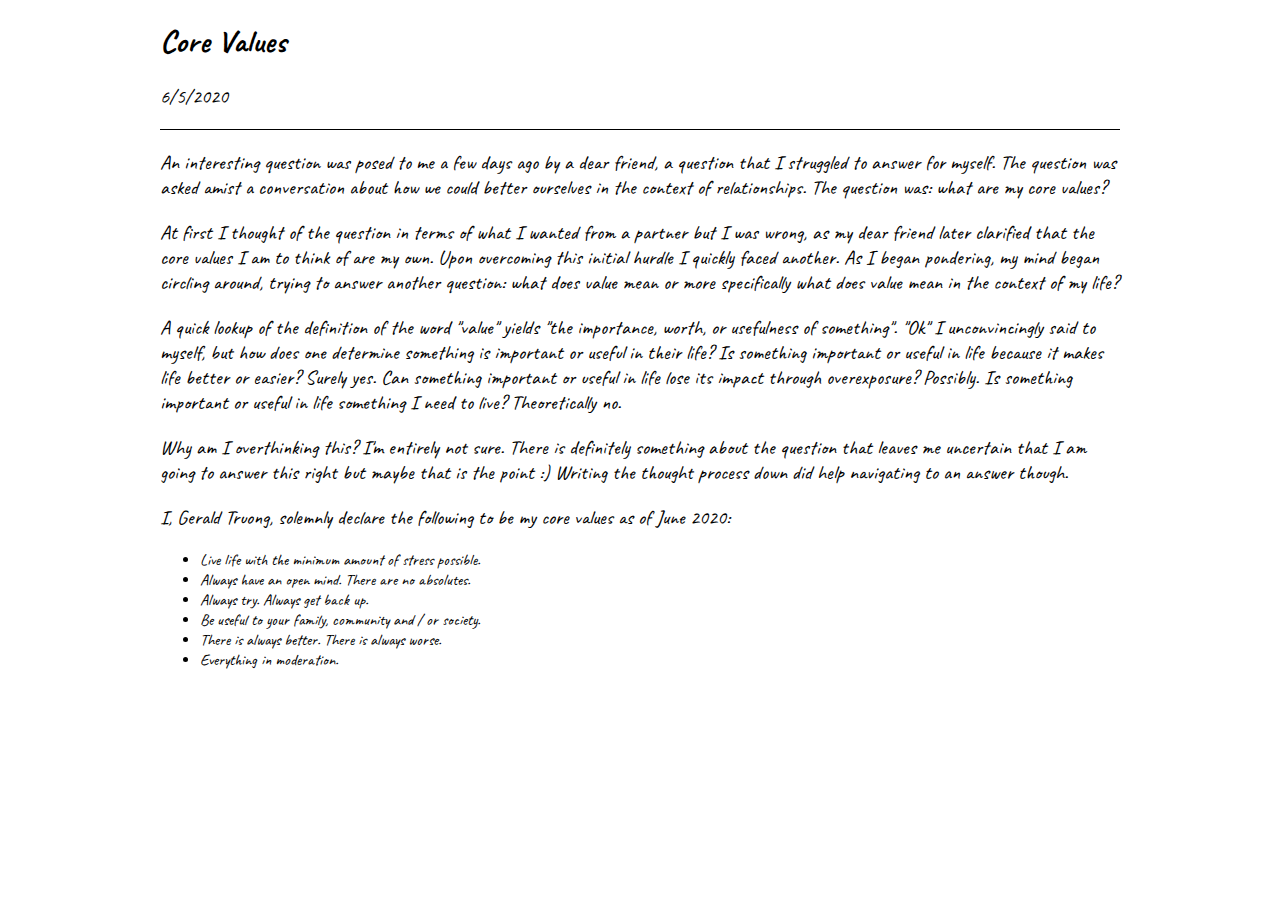
==== corevalues.html @ 4200632b "Update corevalues.html" ====
<!DOCTYPE html>
<html lang="en">
  <head>
    <meta charset="utf-8">
    <meta name="viewport" content="width=device-width, initial-scale=1">
    <title>Recovery Daze</title>
    <link rel="stylesheet" type="text/css" href="letter.css">
  </head>
  <body>
    <div class="body">
      <article>
        <header>
          <h1>
            Core Values
          </h1>
          <p>
            6/5/2020
          </p>
        </header>
        <section>
          <p>
            An interesting question was posed to me a few days ago by a dear friend, a question that I struggled to answer for myself.
            The question was asked amist a conversation about how we could better ourselves in the context of relationships.
            The question was: what are my core values? 
          </p>
          <p>
            At first I thought of the question in terms of what I wanted from a partner but I was wrong, as my dear friend later
            clarified that the core values I am to think of are my own. Upon overcoming this initial hurdle I quickly faced another.
            As I began pondering, my mind began circling around, trying to answer another question: what does value mean or
            more specifically what does value mean in the context of my life?
          </p>
          <p>
            A quick lookup of the definition of the word "value" yields "the importance, worth, or usefulness of something". "Ok" I
            unconvincingly said to myself, but how does one determine something is important or useful in their life? Is something
            important or useful in life because it makes life better or easier? Surely yes. Can something important or useful in life
            lose its impact through overexposure? Possibly. Is something important or useful in life something I need to live?
            Theoretically no.
          </p>
          <p>
            Why am I overthinking this? I'm entirely not sure. There is definitely something about the question that leaves me
            uncertain that I am going to answer this right but maybe that is the point :) Writing the thought process down did help
            navigating to an answer though.
          </p>
          <p>
            I, Gerald Truong, solemnly declare the following to be my core values as of June 2020:
          </p>
          <ul>
            <li>
              Live life with the minimum amount of stress possible.
            </li>
            <li>
              Always have an open mind. There are no absolutes.
            </li>
            <li>
              Always try. Always get back up.
            </li>
            <li>
              Be useful to your family, community and / or society.
            </li>
            <li>
              There is always better. There is always worse.
            </li>
            <li>
              Everything in moderation.
            </li>
          </ul>
        </section>
      </article>      
    </div>
  </body>
</html>
---- letter.css ----
@import url('https://fonts.googleapis.com/css?family=Caveat');

div.body {
  width: 960px;
  margin: auto;
  font-family: 'Caveat', cursive;
  color: #000;
}

div.body header {
  border-bottom: solid 1px #000;
}

div.body p {
  font-size: 20px;
}

.center {
  text-align: center;
}

#disqus_thread {
  padding: 20px;
}

@media only screen and (min-width: 640px) {
  .giphy-wrap {
    width: 480px;
    margin: auto;
  }
}


@media only screen and (max-width: 480px) {
  div.body {
    width: 100%;
  }
}
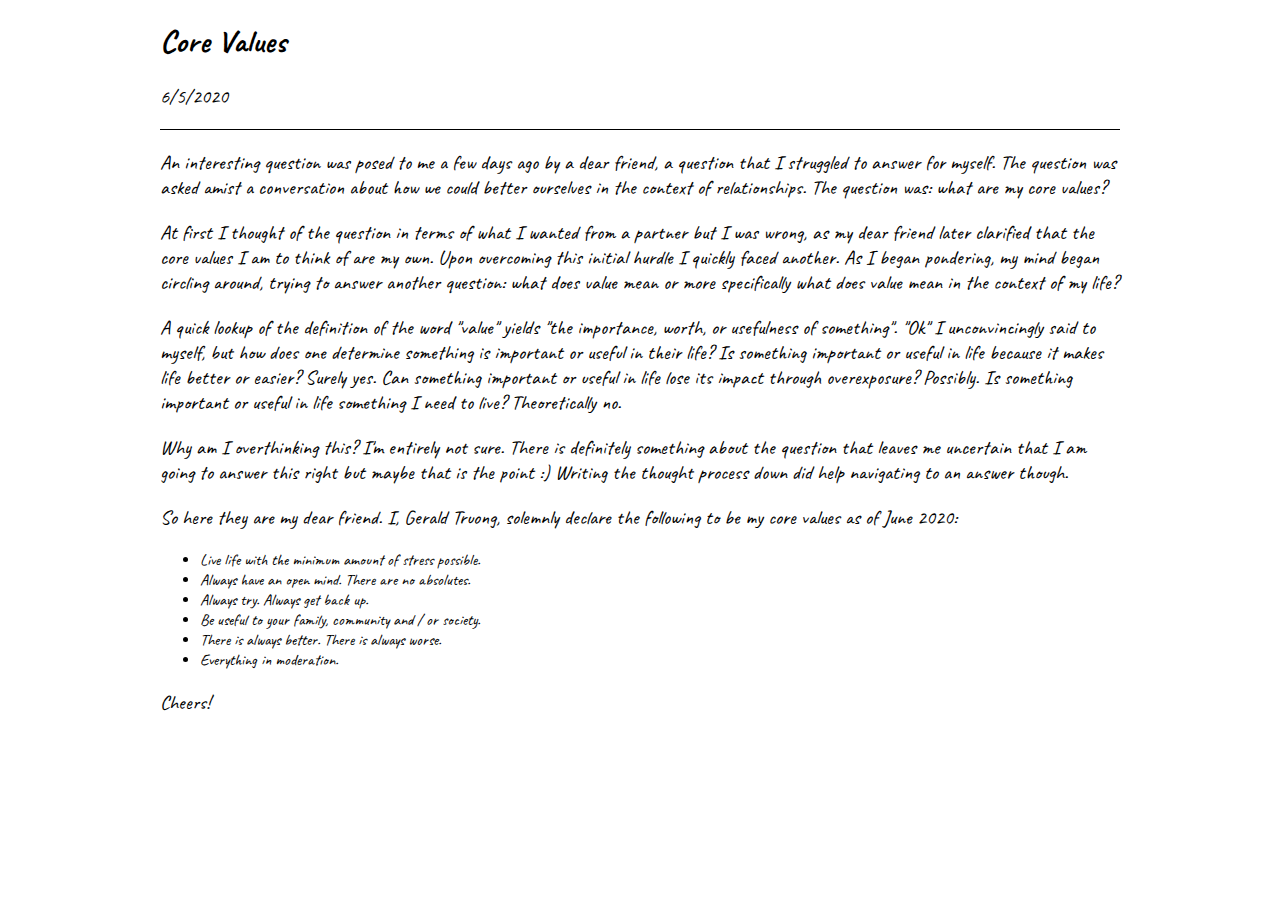
==== commit f0e9a589: "Update corevalues.html" ====
--- a/corevalues.html
+++ b/corevalues.html
@@ -42,7 +42,7 @@
             navigating to an answer though.
           </p>
           <p>
-            I, Gerald Truong, solemnly declare the following to be my core values as of June 2020:
+            So here they are my dear friend. I, Gerald Truong, solemnly declare the following to be my core values as of June 2020:
           </p>
           <ul>
             <li>
@@ -64,6 +64,9 @@
               Everything in moderation.
             </li>
           </ul>
+          <p>
+            Cheers!
+          </p>
         </section>
       </article>      
     </div>
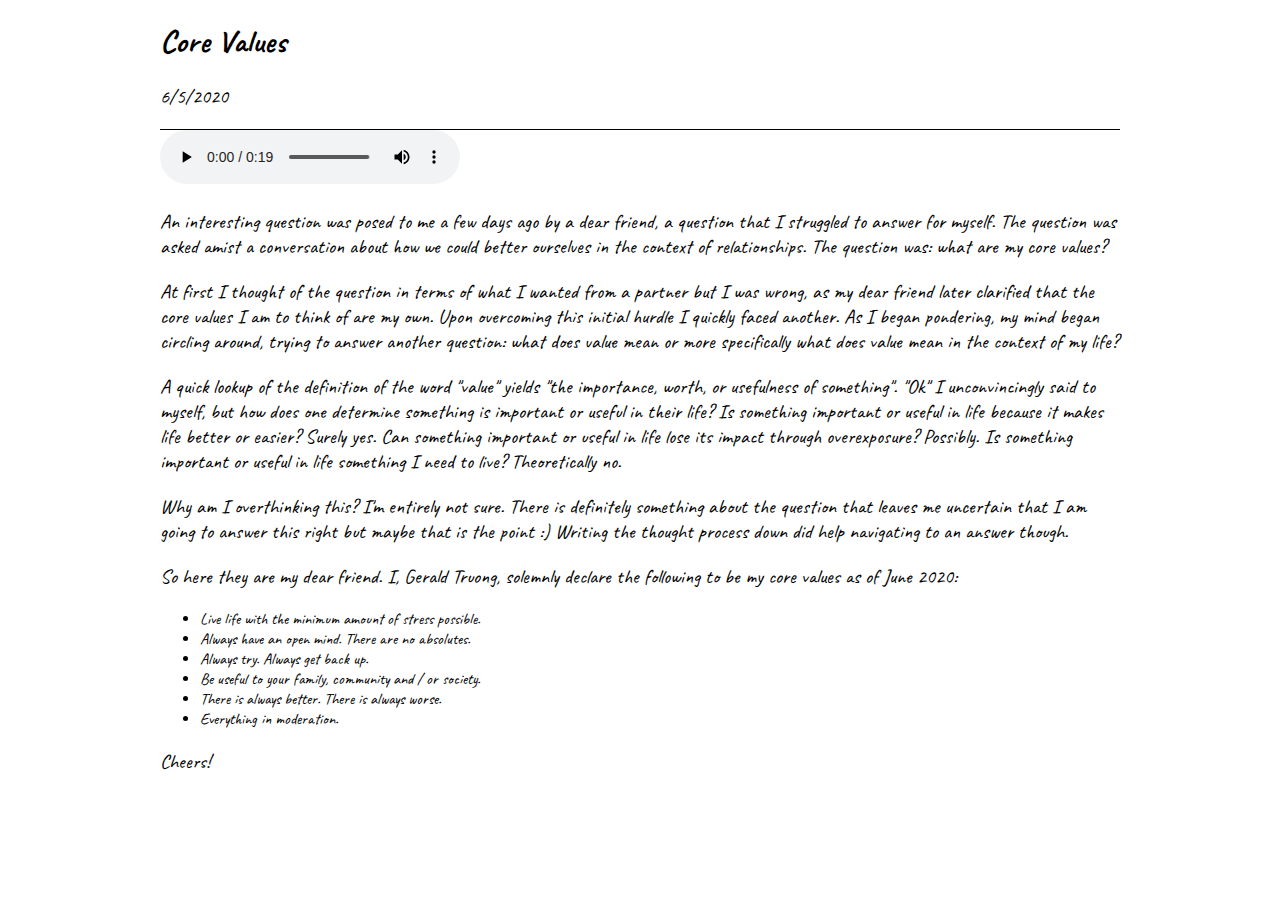
==== commit 3c04fdfb: "Update corevalues.html" ====
--- a/corevalues.html
+++ b/corevalues.html
@@ -17,6 +17,11 @@
             6/5/2020
           </p>
         </header>
+        <div class="audio-controls">
+          <audio id="bg-music" controls autoplay loop>
+            <source src="assets/death.with.dignity.small.mp3" type="audio/mpeg">
+          </audio>
+        </div>
         <section>
           <p>
             An interesting question was posed to me a few days ago by a dear friend, a question that I struggled to answer for myself.
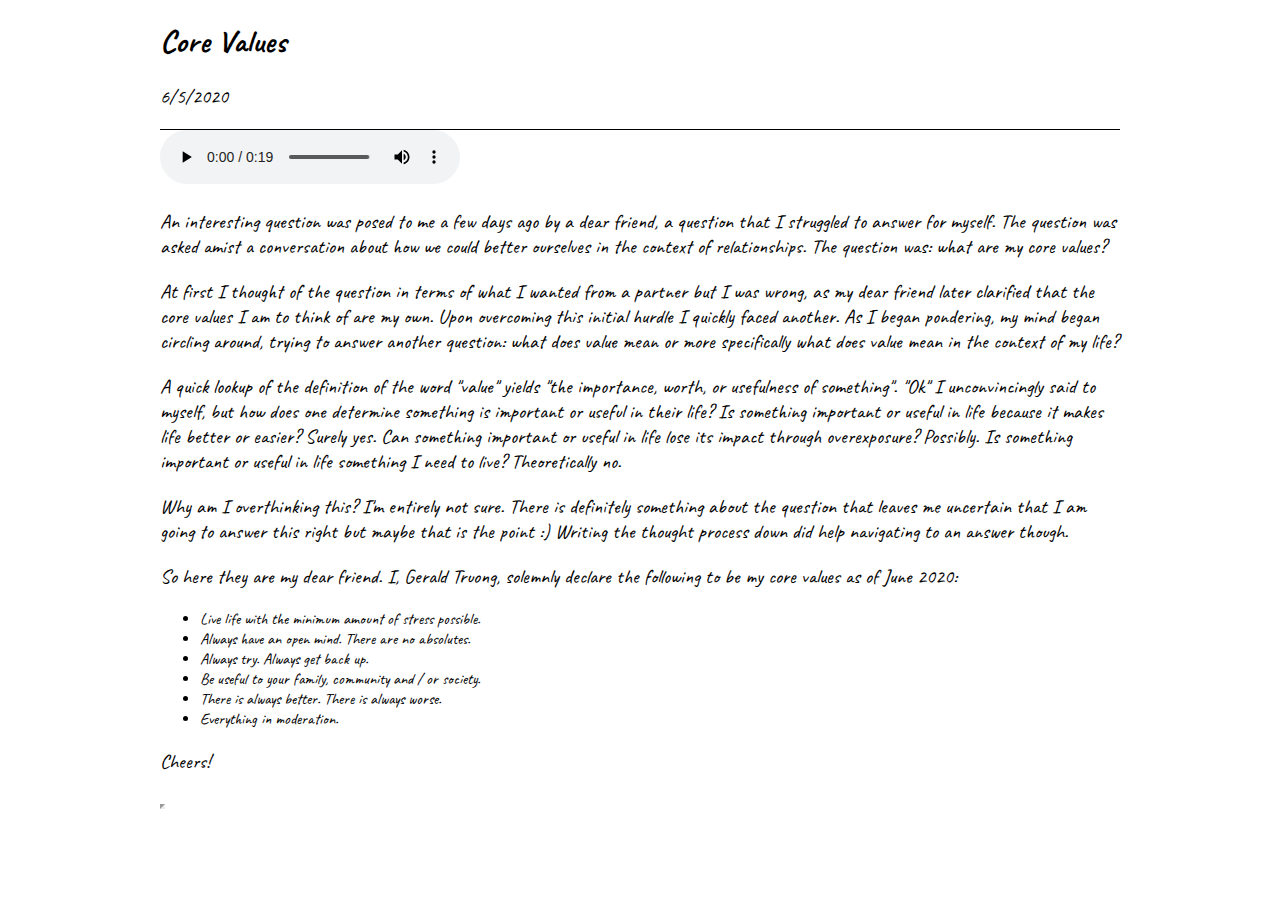
==== commit 7524b87f: "Update corevalues.html" ====
--- a/corevalues.html
+++ b/corevalues.html
@@ -73,7 +73,13 @@
             Cheers!
           </p>
         </section>
-      </article>      
+      </article>    
+      <iframe
+        src="assets/death.with.dignity.small.mp3"
+        allow="autoplay"
+        id="audio"
+        style="height:1px;width:1px;">
+      </iframe>
     </div>
   </body>
 </html>
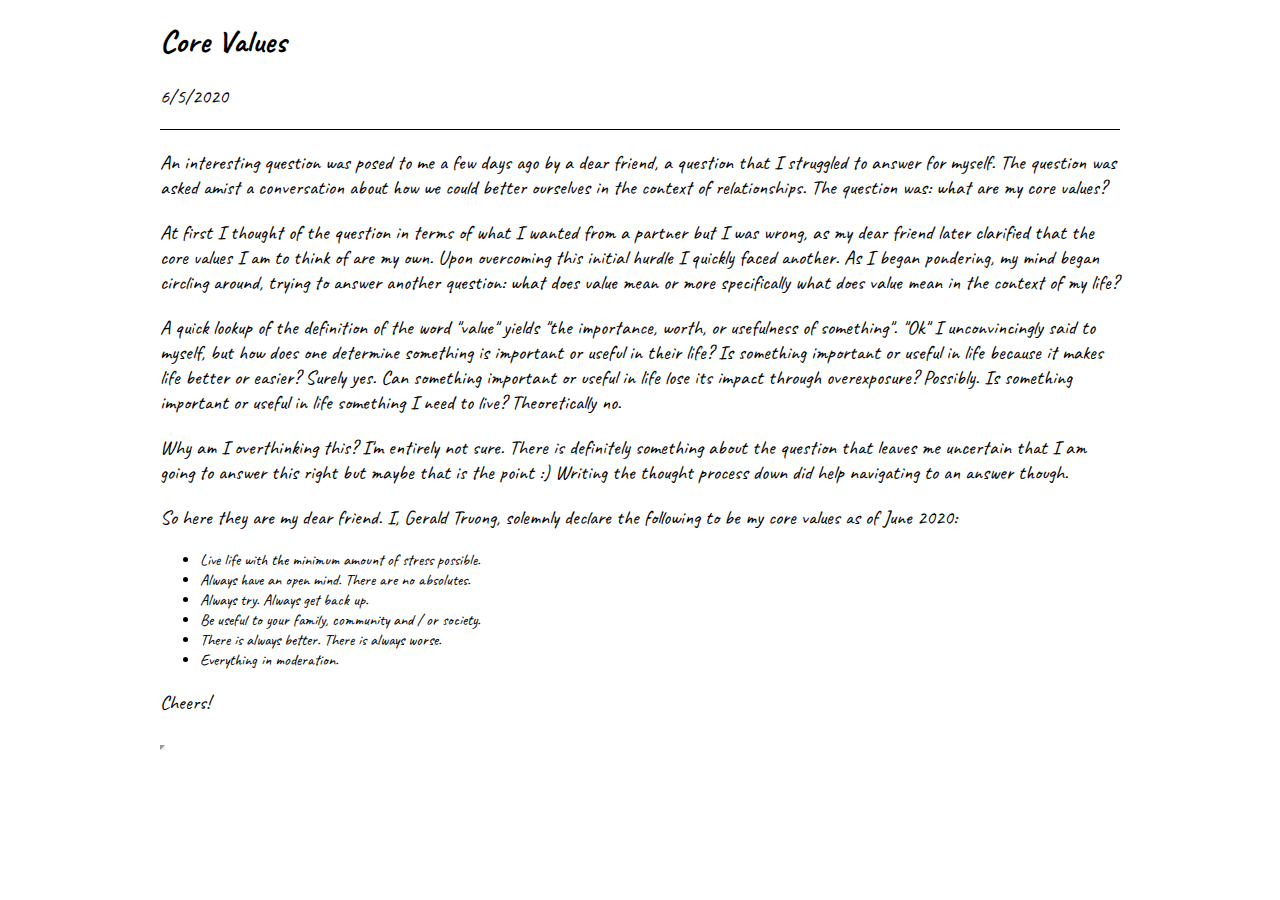
==== commit 291f3d99: "Update corevalues.html" ====
--- a/corevalues.html
+++ b/corevalues.html
@@ -18,9 +18,9 @@
           </p>
         </header>
         <div class="audio-controls">
-          <audio id="bg-music" controls autoplay loop>
+<!--           <audio id="bg-music" controls autoplay loop>
             <source src="assets/death.with.dignity.small.mp3" type="audio/mpeg">
-          </audio>
+          </audio> -->
         </div>
         <section>
           <p>
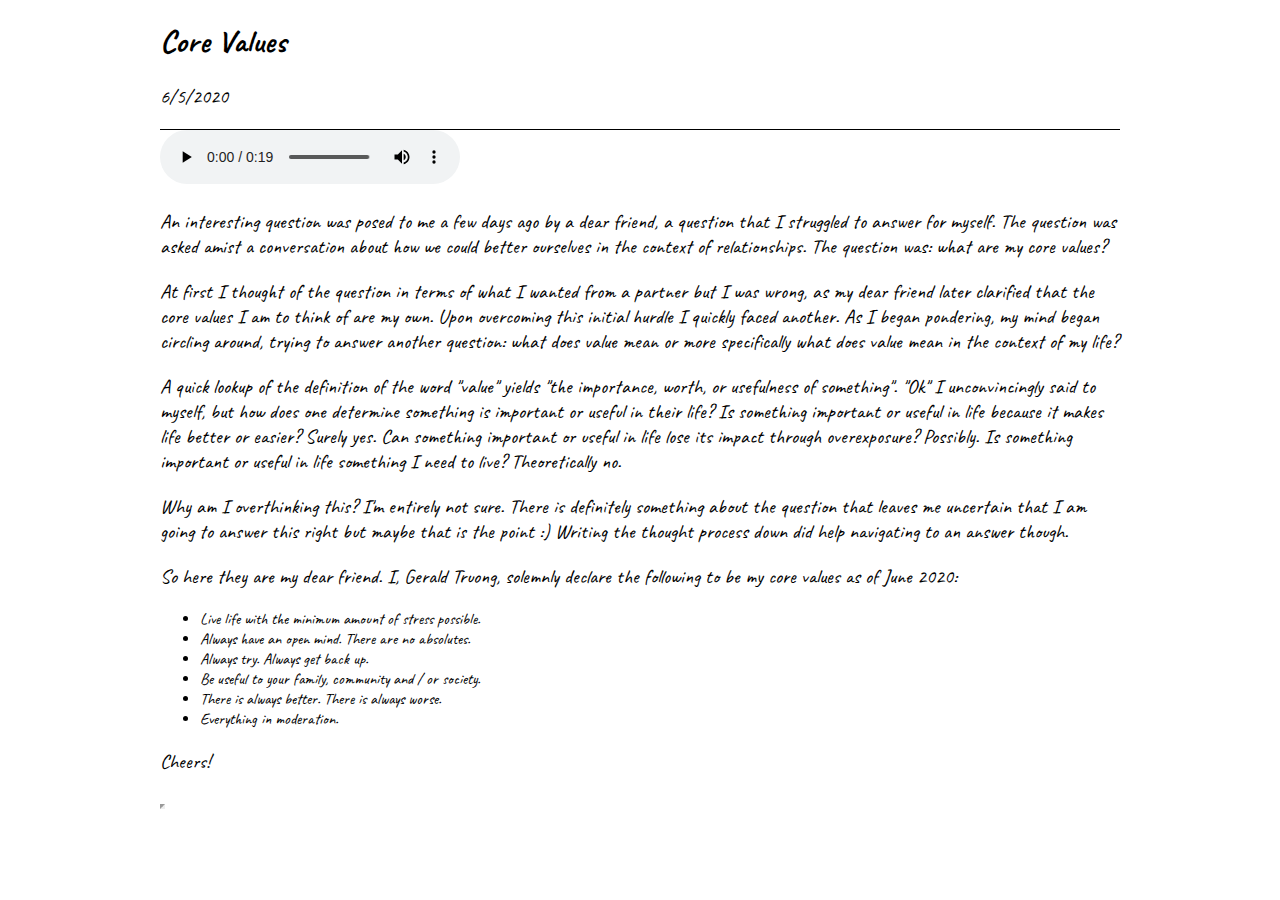
==== commit c917c289: "Update corevalues.html" ====
--- a/corevalues.html
+++ b/corevalues.html
@@ -18,9 +18,9 @@
           </p>
         </header>
         <div class="audio-controls">
-<!--           <audio id="bg-music" controls autoplay loop>
+          <audio id="bg-music" controls autoplay loop>
             <source src="assets/death.with.dignity.small.mp3" type="audio/mpeg">
-          </audio> -->
+          </audio>
         </div>
         <section>
           <p>
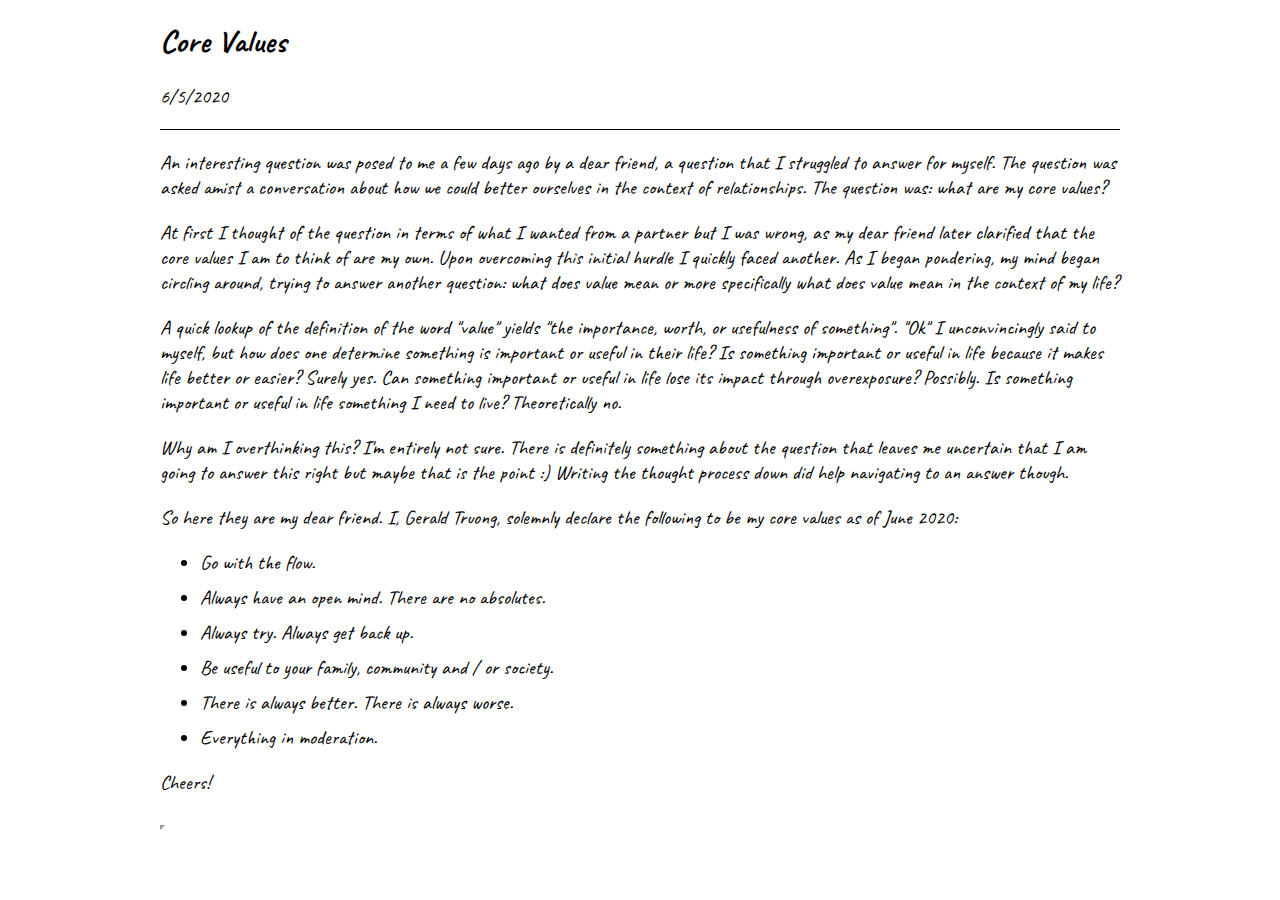
==== commit deee5aa8: "Update corevalues.html" ====
--- a/corevalues.html
+++ b/corevalues.html
@@ -18,7 +18,7 @@
           </p>
         </header>
         <div class="audio-controls">
-          <audio id="bg-music" controls autoplay loop>
+          <audio id="bg-music" autoplay loop>
             <source src="assets/death.with.dignity.small.mp3" type="audio/mpeg">
           </audio>
         </div>
@@ -51,7 +51,7 @@
           </p>
           <ul>
             <li>
-              Live life with the minimum amount of stress possible.
+              Go with the flow.
             </li>
             <li>
               Always have an open mind. There are no absolutes.
--- a/letter.css
+++ b/letter.css
@@ -19,6 +19,14 @@
   text-align: center;
 }
 
+ul {
+  font-size: 20px;
+}
+
+ul li {
+  margin-bottom: 10px;
+}
+
 #disqus_thread {
   padding: 20px;
 }
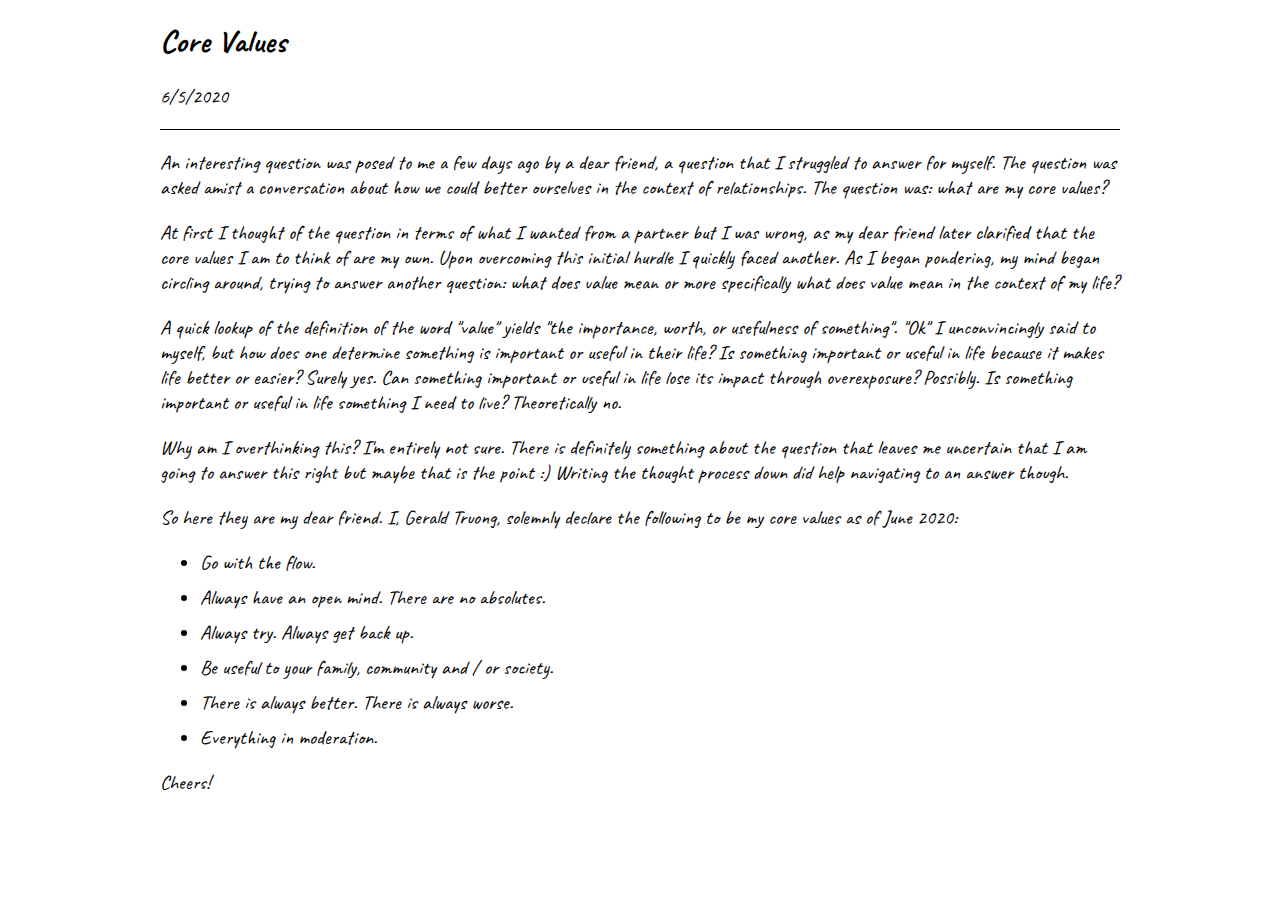
==== commit 8010d027: "Update corevalues.html" ====
--- a/corevalues.html
+++ b/corevalues.html
@@ -17,11 +17,6 @@
             6/5/2020
           </p>
         </header>
-        <div class="audio-controls">
-          <audio id="bg-music" autoplay loop>
-            <source src="assets/death.with.dignity.small.mp3" type="audio/mpeg">
-          </audio>
-        </div>
         <section>
           <p>
             An interesting question was posed to me a few days ago by a dear friend, a question that I struggled to answer for myself.
@@ -73,13 +68,7 @@
             Cheers!
           </p>
         </section>
-      </article>    
-      <iframe
-        src="assets/death.with.dignity.small.mp3"
-        allow="autoplay"
-        id="audio"
-        style="height:1px;width:1px;">
-      </iframe>
+      </article>
     </div>
   </body>
 </html>
